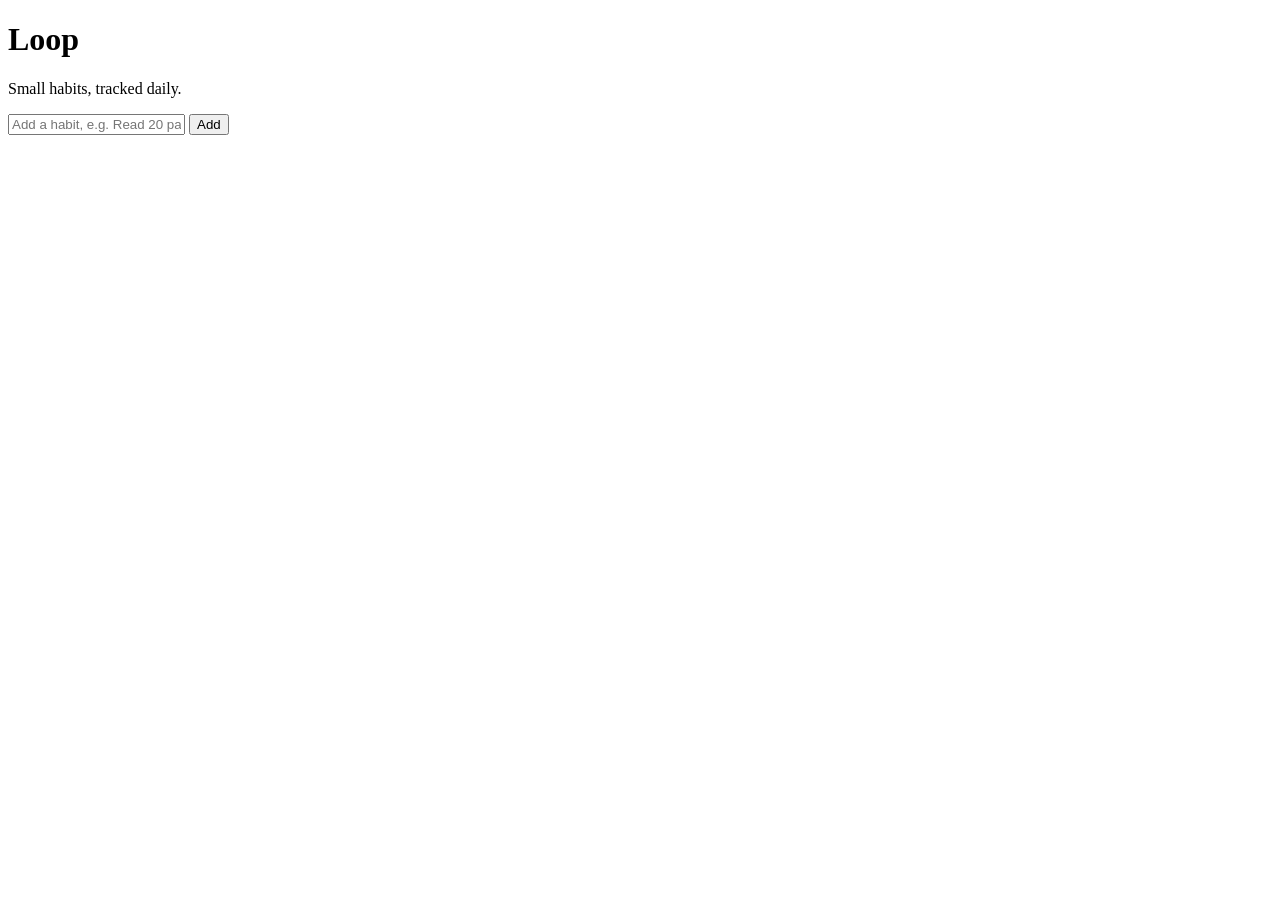
==== index.html @ 16ba5ca7 "updated" ====
<!DOCTYPE html>
<html lang="en">
<head>
<meta charset="UTF-8">
<meta name="viewport" content="width=device-width, initial-scale=1">
<title>Loop – Habit Tracker</title>
<link rel="stylesheet" href="style.css">
</head>
<body>
<main>
  <header>
    <h1>Loop</h1>
    <p class="tag">Small habits, tracked daily.</p>
  </header>

  <form id="add-form">
    <input type="text" id="habit-name" placeholder="Add a habit, e.g. Read 20 pages" required maxlength="60">
    <button type="submit">Add</button>
  </form>

  <section id="empty" hidden>
    <p>No habits yet. Add one above to start your first streak.</p>
  </section>

  <ul id="habit-list"></ul>
</main>
<script src="script.js"></script>
</body>
</html>
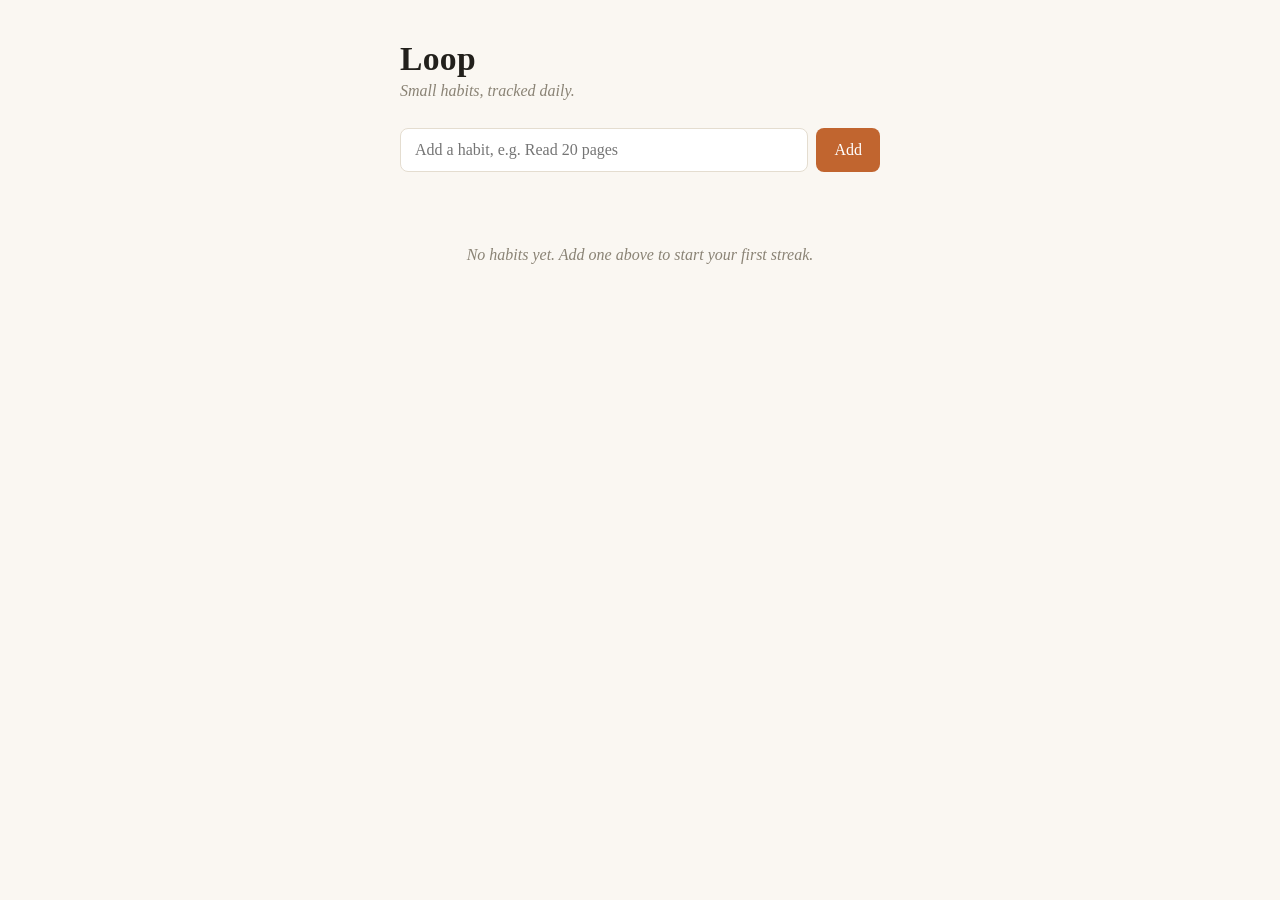
==== commit f2cbb5cd: "updated" ====
--- a/index.html
+++ b/index.html
@@ -1,7 +1,6 @@
 <!DOCTYPE html>
-<html lang="en">
+<html>
 <head>
-<meta charset="UTF-8">
 <meta name="viewport" content="width=device-width, initial-scale=1">
 <title>Loop – Habit Tracker</title>
 <link rel="stylesheet" href="style.css">
--- a/style.css
+++ b/style.css
@@ -0,0 +1,24 @@
+:root{--bg:#faf7f2;--ink:#22201c;--line:#e4ddd0;--accent:#c1652f;--accent-soft:#f3e2d3;--muted:#8a8375}
+*{box-sizing:border-box}
+body{margin:0;min-height:100vh;background:var(--bg);color:var(--ink);font-family:Georgia,"Iowan Old Style",serif}
+main{max-width:520px;margin:0 auto;padding:40px 20px 60px}
+header{margin-bottom:28px}
+h1{margin:0 0 4px;font-size:2.1rem;letter-spacing:.01em}
+.tag{margin:0;color:var(--muted);font-style:italic}
+#add-form{display:flex;gap:8px;margin-bottom:28px}
+#add-form input{flex:1;padding:12px 14px;border:1px solid var(--line);border-radius:8px;background:#fff;color:var(--ink);font-family:inherit;font-size:1rem}
+#add-form button{padding:12px 18px;border:none;border-radius:8px;background:var(--accent);color:#fff;font-family:inherit;font-size:1rem;cursor:pointer}
+#add-form button:hover{filter:brightness(.95)}
+#empty{color:var(--muted);text-align:center;padding:30px 0;font-style:italic}
+ul{list-style:none;margin:0;padding:0;display:flex;flex-direction:column;gap:10px}
+li{display:flex;align-items:center;gap:14px;padding:14px 16px;border:1px solid var(--line);border-radius:10px;background:#fff}
+.check{width:26px;height:26px;flex:none;border-radius:50%;border:2px solid var(--accent);background:transparent;cursor:pointer;display:grid;place-items:center;color:var(--accent);font-size:.9rem}
+.check.done{background:var(--accent);color:#fff}
+.info{flex:1;min-width:0}
+.name{font-size:1.05rem}
+.streak{color:var(--muted);font-size:.85rem;margin-top:2px}
+.flame{color:var(--accent)}
+.del{border:none;background:transparent;color:var(--muted);cursor:pointer;font-size:1.1rem;line-height:1;padding:4px}
+.del:hover{color:var(--accent)}
+button:focus-visible,input:focus-visible{outline:3px solid var(--accent);outline-offset:2px}
+@media (max-width:420px){#add-form{flex-direction:column}}
